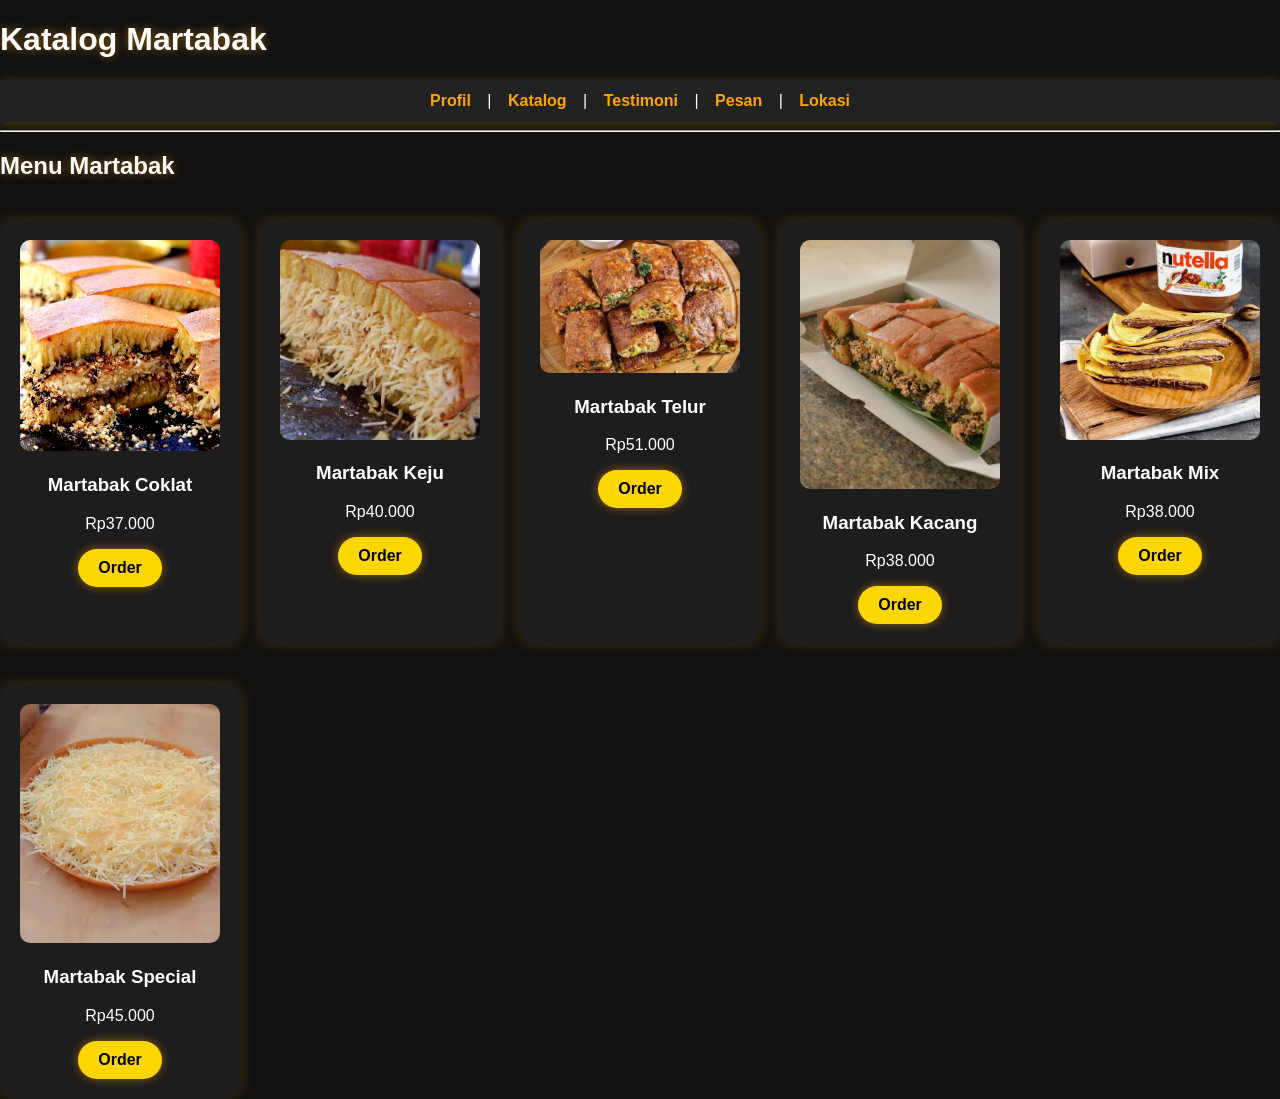
==== katalog.html @ f0855487 "Add files via upload “Kejujuran dalam berdagang membawa keberkahan, sedangkan kebohongan menghapus k" ====
<!DOCTYPE html>
<html>
<head>
<title>Katalog Martabak</title>
<link rel="stylesheet"href="style.css">
</head>

<body>

<h1>Katalog Martabak</h1>

<nav>
<a href="index.html">Profil</a> |
<a href="katalog.html">Katalog</a> |
<a href="testimoni.html">Testimoni</a> |
<a href="pesan.html">Pesan</a> |
<a href="lokasi.html">Lokasi</a>
</nav>

<hr>


<h2>Menu Martabak</h2>

<div class="grid">

    <div class="card">
        <img src="martabak1.jpg">
        <h3>Martabak Coklat</h3>
        <p>Rp37.000</p>
        <a class="btn" href="https://wa.me/6281291641437?text=Pesan Martabak Coklat">Order</a>
    </div>

    <div class="card">
        <img src="martabak2.jpg">
        <h3>Martabak Keju</h3>
        <p>Rp40.000</p>
        <a class="btn" href="#">Order</a>
    </div>

    <div class="card">
        <img src="martabak3.jpg">
        <h3>Martabak Telur</h3>
        <p>Rp51.000</p>
        <a class="btn" href="#">Order</a>
    </div>

    <div class="card">
        <img src="martabak4.jpg">
        <h3>Martabak Kacang</h3>
        <p>Rp38.000</p>
        <a class="btn" href="#">Order</a>
    </div>

    <div class="card">
        <img src="martabak5.jpg">
        <h3>Martabak Mix</h3>
        <p>Rp38.000</p>
        <a class="btn" href="#">Order</a>
    </div>

    <div class="card">
        <img src="martabak6.jpg">
        <h3>Martabak Special</h3>
        <p>Rp45.000</p>
        <a class="btn" href="#">Order</a>
    </div>

</div>
---- style.css ----
body {
    background: #111;
    color: white;
    font-family: Arial, sans-serif;
    margin: 0;
}

/* HEADER */
header {
    text-align: center;
    padding: 40px 20px;
    background: linear-gradient(to right, orange, #1e3c72);
}

/* NAVBAR */
nav {
    background: #222;
    padding: 12px;
    text-align: center;
    box-shadow: 0 2px 10px rgba(255,165,0,0.3);
}

nav a {
    color: orange;
    margin: 0 12px;
    text-decoration: none;
    font-weight: bold;
}

nav a:hover {
    color: white;
}

/* CONTAINER */
.container {
    padding: 20px;
}

/* BUTTON */
.btn {
    background: orange;
    color: black;
    padding: 10px 20px;
    border-radius: 20px;
    text-decoration: none;
    font-weight: bold;
    display: inline-block;
    transition: 0.3s;
}

.btn:hover {
    background: #ff8800;
    transform: scale(1.1);
}

/* GRID KATALOG */
.grid {
    display: grid;
    grid-template-columns: repeat(auto-fit, minmax(200px, 1fr));
    gap: 20px;
}

/* CARD PRODUK */
.card {
    background: #1a1a1a;
    border-radius: 15px;
    padding: 15px;
    text-align: center;
    box-shadow: 0 0 15px rgba(255,165,0,0.2);
    transition: 0.3s;
}

.card:hover {
    transform: scale(1.05);
}

.card img {
    width: 100%;
    border-radius: 10px;
}

/* TEXT GLOW */
h1, h2 {
    text-shadow: 0 0 10px rgba(255,165,0,0.5);
}
card p:first-child {
    color: gold;
    font-size: 18px;
}
.
.
.btn-wa {
    background: #25D366;
    color: white;
    padding: 12px 22px;
    border-radius: 25px;
    text-decoration: none;
    font-weight: bold;
    display: inline-block;
    transition: 0.3s;
}

.btn-wa:hover {
    background: #1ebe5d;
    transform: scale(1.05);
}
.platform {
    display: flex;
    gap: 20px;
    margin-top: 20px;
    flex-wrap: wrap;
}

.card-platform {
    display: inline-block;
    width: 200px;
    padding: 20px;
    border-radius: 15px;
    text-align: center;
    color: white;
    font-weight: bold;
    transition: 0.3s;
    box-shadow: 0 0 10px rgba(255,255,255,0.1);
}

.card-platform:hover {
    transform: translateY(-10px) scale(1.05);
    box-shadow: 0 10px 25px rgba(0,0,0,0.5);
}

.shopee {
    background: linear-gradient(45deg, #ff6a00, #ff9900);
}

.gojek {
    background: linear-gradient(45deg, #00c853, #009624);
}

a {
    text-decoration: none;
    color: inherit;
}
.floating-wa {
    position: fixed;
    bottom: 20px;
    right: 20px;
    background: #25D366;
    color: white;
    padding: 14px 18px;
    border-radius: 50px;
    font-size: 16px;
    text-decoration: none;
    box-shadow: 0 0 15px rgba(37,211,102,0.6);
    z-index: 999;
    transition: 0.3s;
}

.floating-wa:hover {
    background: #1ebe5d;
    transform: scale(1.1);
}
.order-box {
    background: #1a1a1a;
    padding: 20px;
    border-radius: 15px;
    max-width: 400px;
    margin-top: 20px;
}

.order-box input,
.order-box select,
.order-box textarea {
    width: 100%;
    padding: 10px;
    border-radius: 8px;
    border: none;
}
.btn {
    background: linear-gradient(45deg, orange, gold);
    border: none;
    padding: 12px 20px;
    border-radius: 25px;
    font-weight: bold;
    cursor: pointer;
    transition: 0.3s;
    box-shadow: 0 0 10px rgba(255,165,0,0.5);
}

.btn:hover {
    transform: scale(1.1);
    box-shadow: 0 0 20px rgba(255,165,0,0.9);
}
.card {
    background: rgba(255,255,255,0.05);
    padding: 20px;
    border-radius: 15px;
    margin-top: 20px;
}

iframe {
    border-radius: 15px;
    margin-top: 10px;
}

.btn {
    background: gold;
    color: black;
    padding: 10px 20px;
    border-radius: 20px;
    text-decoration: none;
    font-weight: bold;
}

.btn:hover {
    background: orange;
}
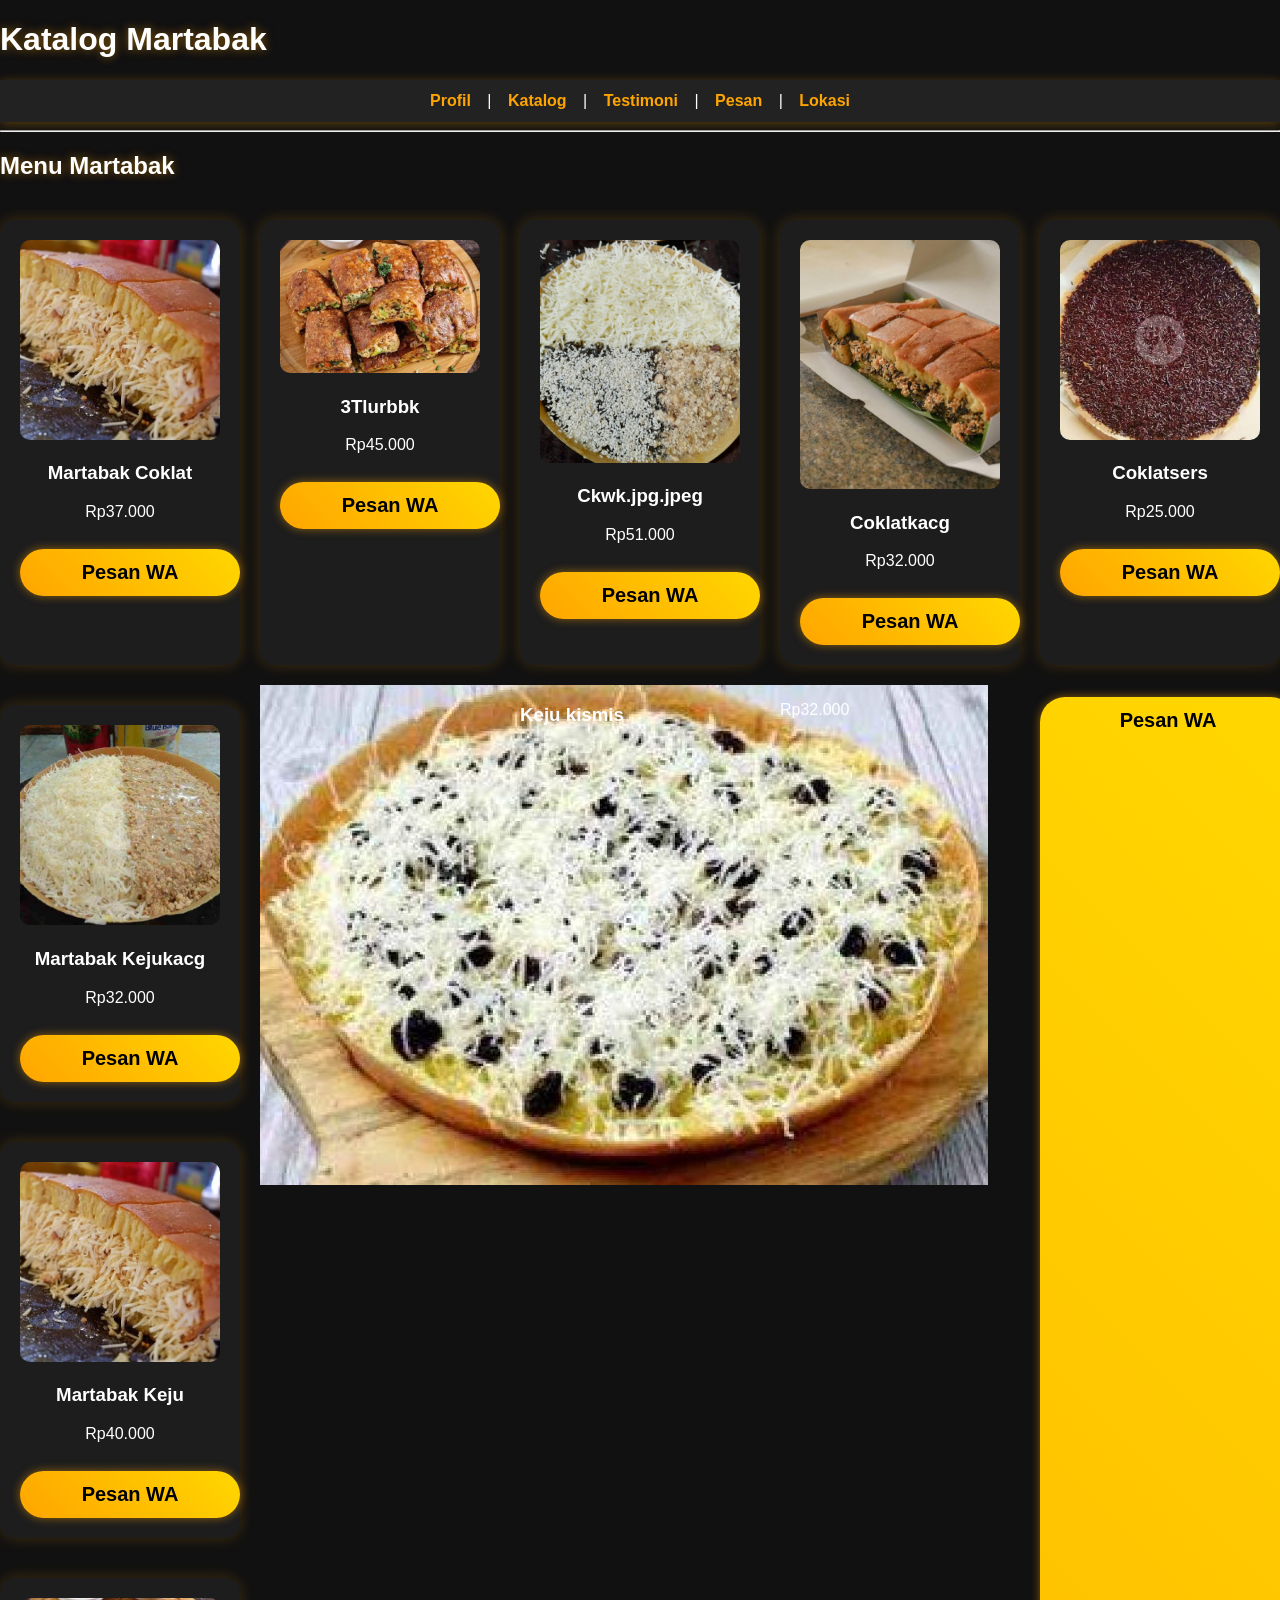
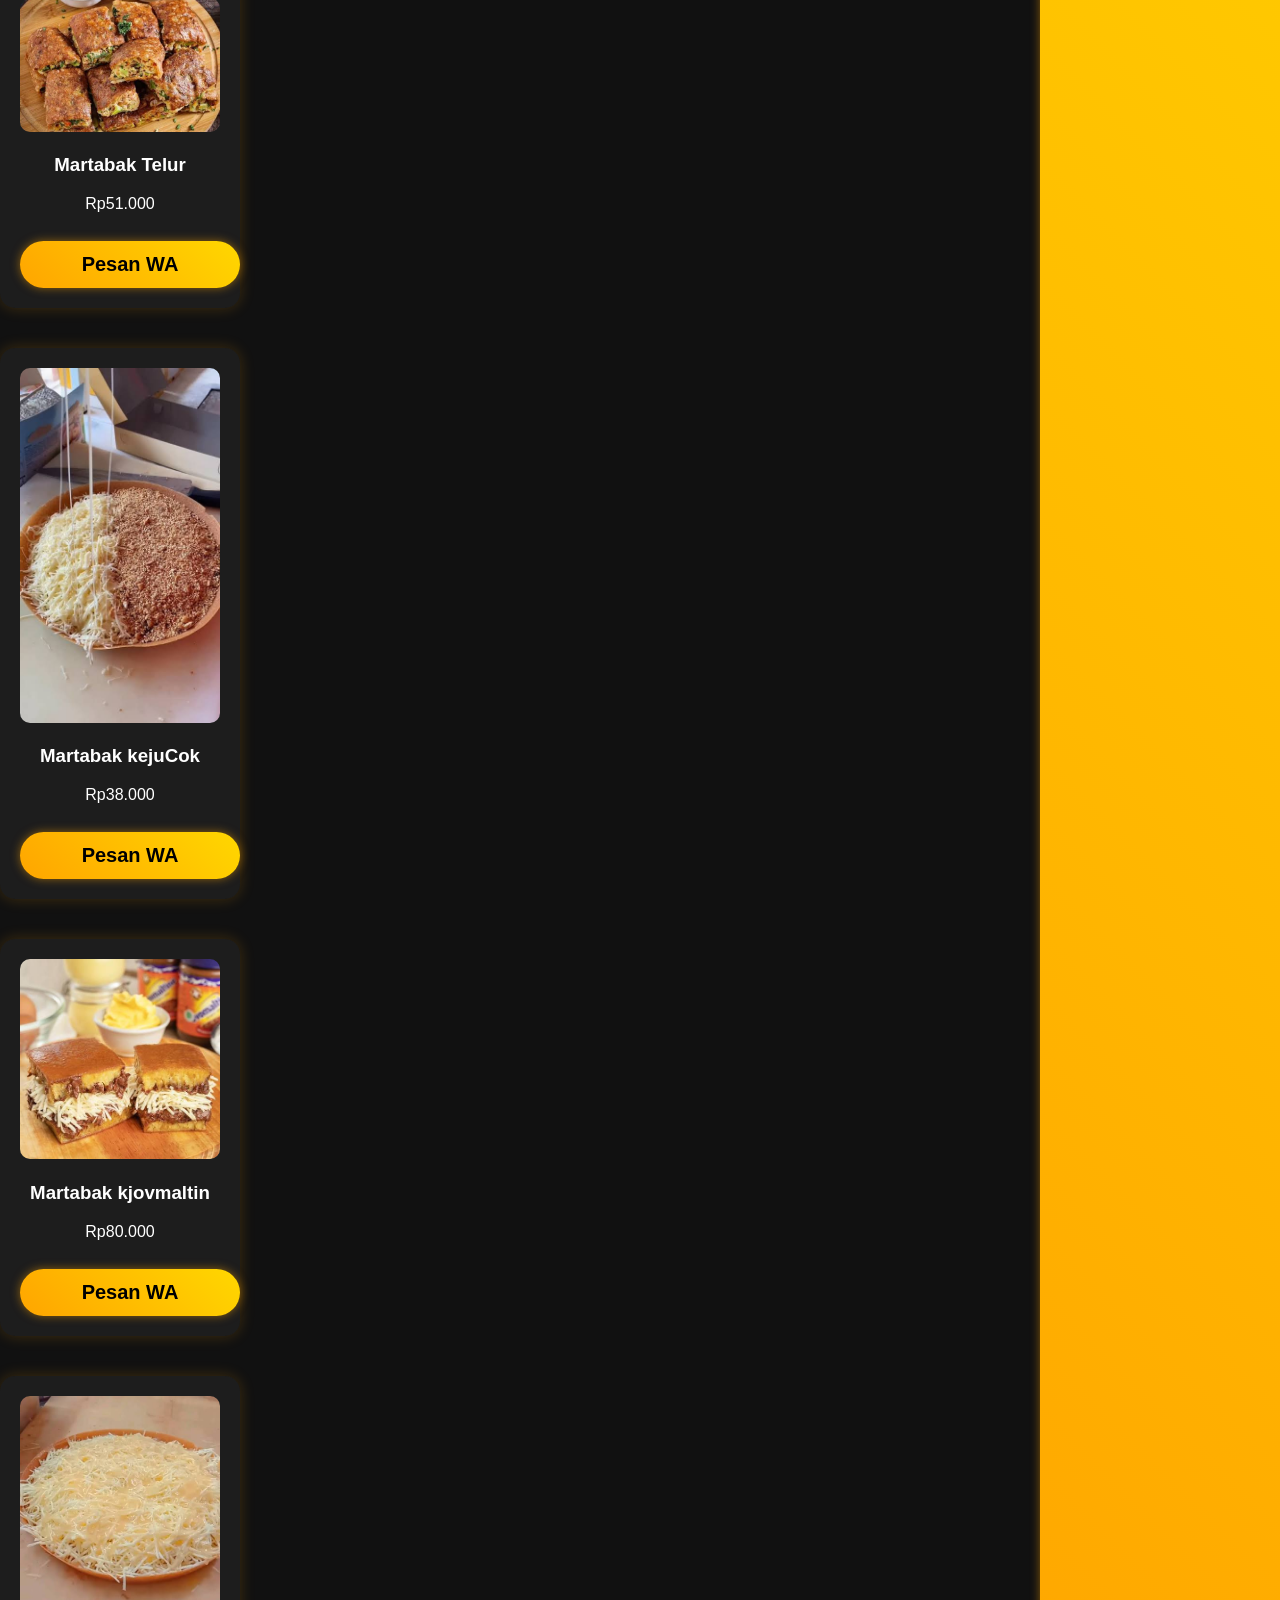
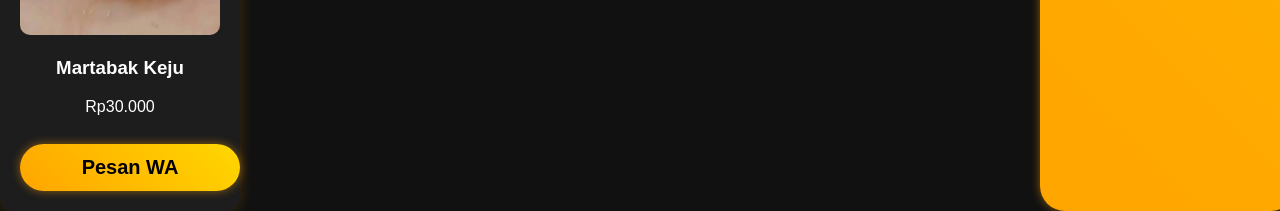
==== commit 2ab9981b: "Add files via upload" ====
--- a/katalog.html
+++ b/katalog.html
@@ -24,46 +24,93 @@
 
 <div class="grid">
 
-    <div class="card">
-        <img src="martabak1.jpg">
-        <h3>Martabak Coklat</h3>
-        <p>Rp37.000</p>
-        <a class="btn" href="https://wa.me/6281291641437?text=Pesan Martabak Coklat">Order</a>
-    </div>
+<div class="card">
+<img src="martabak2.jpg">
+<h3>Martabak Coklat</h3>
+<p>Rp37.000</p>
+<a class="btn" href="https://wa.me/6281287730343?text=Halo%20saya%20ingin%20pesan%20Martabak%20Uurraa" target="_blank">Pesan WA</a>
+</div>
 
-    <div class="card">
-        <img src="martabak2.jpg">
-        <h3>Martabak Keju</h3>
-        <p>Rp40.000</p>
-        <a class="btn" href="#">Order</a>
-    </div>
+<div class="card">
+<img src="3Tlurbbk.jpg">
+<h3>3Tlurbbk</h3>
+<p>Rp45.000</p>
+<a class="btn" href="https://wa.me/6281287730343?text=Halo%20saya%20ingin%20pesan%20Martabak%20Uurraa" target="_blank">Pesan WA</a>
+</div>
 
-    <div class="card">
-        <img src="martabak3.jpg">
-        <h3>Martabak Telur</h3>
-        <p>Rp51.000</p>
-        <a class="btn" href="#">Order</a>
-    </div>
+<div class="card">
+<img src="ckwk.jpg.jpeg">
+<h3>Ckwk.jpg.jpeg</h3>
+<p>Rp51.000</p>
+<a class="btn" href="https://wa.me/6281287730343?text=Halo%20saya%20ingin%20pesan%20Martabak%20Uurraa" target="_blank">Pesan WA</a>
+</div>
 
-    <div class="card">
-        <img src="martabak4.jpg">
-        <h3>Martabak Kacang</h3>
-        <p>Rp38.000</p>
-        <a class="btn" href="#">Order</a>
-    </div>
+<div class="card">
+<img src="coklatkacg.jpg">
+<h3>Coklatkacg</h3>
+<p>Rp32.000</p>
+<a class="btn" href="https://wa.me/6281287730343?text=Halo%20saya%20ingin%20pesan%20Martabak%20Uurraa" target="_blank">Pesan WA</a>
+</div>
 
-    <div class="card">
-        <img src="martabak5.jpg">
-        <h3>Martabak Mix</h3>
-        <p>Rp38.000</p>
-        <a class="btn" href="#">Order</a>
-    </div>
+<div class="card">
+<img src="coklatsers.jpg">
+<h3>Coklatsers</h3>
+<p>Rp25.000</p>
+<a class="btn" href="https://wa.me/6281287730343?text=Halo%20saya%20ingin%20pesan%20Martabak%20Uurraa" target="_blank">Pesan WA</a>
+</div>
 
-    <div class="card">
-        <img src="martabak6.jpg">
-        <h3>Martabak Special</h3>
-        <p>Rp45.000</p>
-        <a class="btn" href="#">Order</a>
-    </div>
+<div class="grid">
 
-</div>+<div class="card">
+<img src="kejukacg.jpg">
+<h3>Martabak Kejukacg</h3>
+<p>Rp32.000</p>
+<a class="btn" href="https://wa.me/6281287730343?text=Halo%20saya%20ingin%20pesan%20Martabak%20Uurraa" target="_blank">Pesan WA</a>
+</div>
+
+<div class="card">
+<img src="martabak2.jpg">
+<h3>Martabak Keju</h3>
+<p>Rp40.000</p>
+<a class="btn" href="https://wa.me/6281287730343?text=Halo%20saya%20ingin%20pesan%20Martabak%20Uurraa" target="_blank">Pesan WA</a>
+</div>
+
+<div class="card">
+<img src="martabak3.jpg">
+<h3>Martabak Telur</h3>
+<p>Rp51.000</p>
+<a class="btn" href="https://wa.me/6281287730343?text=Halo%20saya%20ingin%20pesan%20Martabak%20Uurraa" target="_blank">Pesan WA</a>
+</div>
+
+<div class="card">
+<img src="kejuCok.jpg">
+<h3>Martabak kejuCok</h3>
+<p>Rp38.000</p>
+<a class="btn" href="https://wa.me/6281287730343?text=Halo%20saya%20ingin%20pesan%20Martabak%20Uurraa" target="_blank">Pesan WA</a>
+</div>
+
+<div class="card">
+<img src="kjovmaltin.jpg">
+<h3>Martabak kjovmaltin</h3>
+<p>Rp80.000</p>
+<a class="btn" href="https://wa.me/6281287730343?text=Halo%20saya%20ingin%20pesan%20Martabak%20Uurraa" target="_blank">Pesan WA</a>
+</div>
+
+<div class="card">
+<img src="keju.jpg">
+<h3>Martabak Keju</h3>
+<p>Rp30.000</p>
+<a class="btn" href="https://wa.me/6281287730343?text=Halo%20saya%20ingin%20pesan%20Martabak%20Uurraa" target="_blank">Pesan WA</a>
+</div>
+
+</div>
+<img src="kejukismis.jpg">
+<h3>Keju kismis</h3>
+<p>Rp32.000</p>
+<a class="btn" href="https://wa.me/6281287730343?text=Halo%20saya%20ingin%20pesan%20Martabak%20Uurraa" target="_blank">Pesan WA</a>
+</div>
+
+
+</div
+
+
--- a/style.css
+++ b/style.css
@@ -38,15 +38,21 @@
 
 /* BUTTON */
 .btn {
-    background: orange;
-    color: black;
-    padding: 10px 20px;
-    border-radius: 20px;
-    text-decoration: none;
-    font-weight: bold;
-    display: inline-block;
-    transition: 0.3s;
-}
+background: gold;
+color: black;
+padding: 16px 24px;
+border-radius: 14px;
+text-decoration: none;
+font-weight: bold;
+display: inline-block;
+transition: 0.3s;
+font-size: 20px;
+width: 90%;
+max-width: 300px;
+text-align: center;
+margin-top: 12px;
+}
+
 
 .btn:hover {
     background: #ff8800;
@@ -202,15 +208,194 @@
     margin-top: 10px;
 }
 
-.btn {
-    background: gold;
-    color: black;
-    padding: 10px 20px;
-    border-radius: 20px;
-    text-decoration: none;
-    font-weight: bold;
-}
-
-.btn:hover {
-    background: orange;
-}+.
+input,
+select,
+textarea{
+width:90%;
+max-width:350px;
+padding:14px;
+font-size:18px;
+border-radius:10px;
+margin-top:10px;
+margin-bottom:15px;
+}
+
+@media (max-width:600px){
+
+nav{
+display:flex;
+flex-wrap:wrap;
+justify-content:center;
+gap:10px;
+}
+
+nav a{
+font-size:18px;
+padding:10px;
+}
+
+.card{
+width:90%;
+margin:auto;
+padding:20px;
+}
+
+h1{
+font-size:34px;
+}
+
+h2{
+font-size:28px;
+}
+
+p{
+font-size:20px;
+line-height:1.6;
+}
+
+}
+/* MOBILE ANDROID */
+@media (max-width: 600px){
+
+body{
+    font-size:18px;
+}
+
+/* NAVBAR */
+nav{
+    display:flex;
+    flex-wrap:wrap;
+    justify-content:center;
+    gap:12px;
+    padding:15px;
+}
+
+nav a{
+    font-size:18px;
+    padding:12px;
+}
+
+/* HEADER */
+header{
+    padding:50px 20px;
+}
+
+h1{
+    font-size:38px;
+}
+
+h2{
+    font-size:30px;
+}
+
+p{
+    font-size:20px;
+    line-height:1.7;
+}
+
+/* KATALOG */
+.grid{
+    grid-template-columns:1fr;
+}
+
+/* CARD */
+.card{
+    width:92%;
+    margin:auto;
+    padding:25px;
+}
+
+.card img{
+    width:100%;
+    border-radius:15px;
+}
+
+/* BUTTON */
+.btn{
+    width:100%;
+    max-width:100%;
+    font-size:22px;
+    padding:18px;
+    border-radius:18px;
+}
+
+/* FORM */
+.order-box{
+    width:92%;
+    max-width:100%;
+}
+
+.order-box input,
+.order-box select,
+.order-box textarea{
+    width:100%;
+    font-size:20px;
+    padding:18px;
+    border-radius:12px;
+    margin-bottom:18px;
+    box-sizing:border-box;
+}
+
+/* PLATFORM */
+.platform{
+    flex-direction:column;
+}
+
+.card-platform{
+    width:100%;
+}
+
+/* FLOATING WA */
+.floating-wa{
+    font-size:20px;
+    padding:18px 22px;
+}
+}
+.logo-home{
+width:140px;
+height:140px;
+object-fit:cover;
+border-radius:50%;
+border:4px solid gold;
+margin-bottom:20px;
+box-shadow:0 0 20px rgba(255,215,0,0.6);
+}
+.hero-banner{
+position:relative;
+width:100%;
+height:260px;
+overflow:hidden;
+border-radius:20px;
+margin-top:20px;
+box-shadow:0 0 25px rgba(255,165,0,0.4);
+}
+
+.hero-banner img{
+width:100%;
+height:100%;
+object-fit:cover;
+filter:brightness(60%);
+}
+
+.hero-text{
+position:absolute;
+top:50%;
+left:50%;
+transform:translate(-50%,-50%);
+text-align:center;
+color:white;
+width:90%;
+}
+
+.hero-text h2{
+font-size:42px;
+margin-bottom:10px;
+text-shadow:0 0 15px rgba(255,165,0,0.9);
+}
+
+.hero-text p{
+font-size:20px;
+font-weight:bold;
+color:gold;
+}
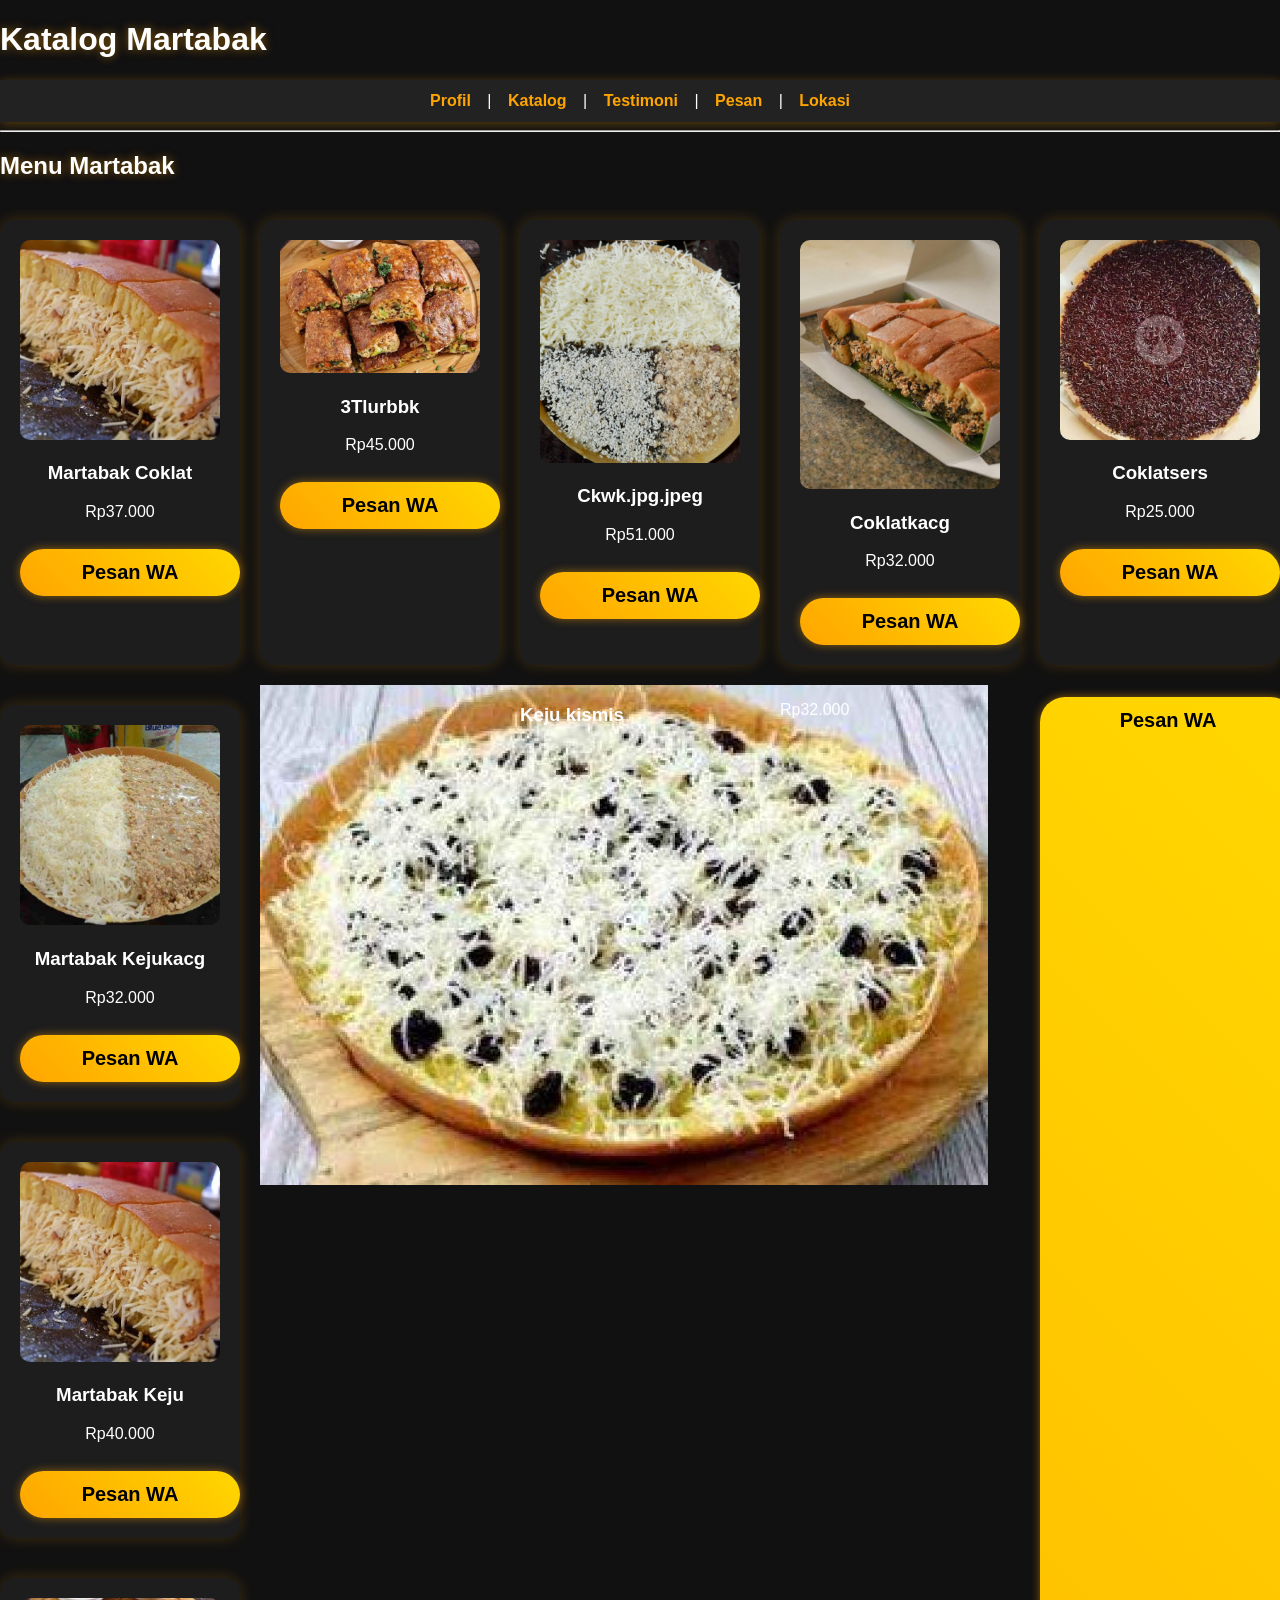
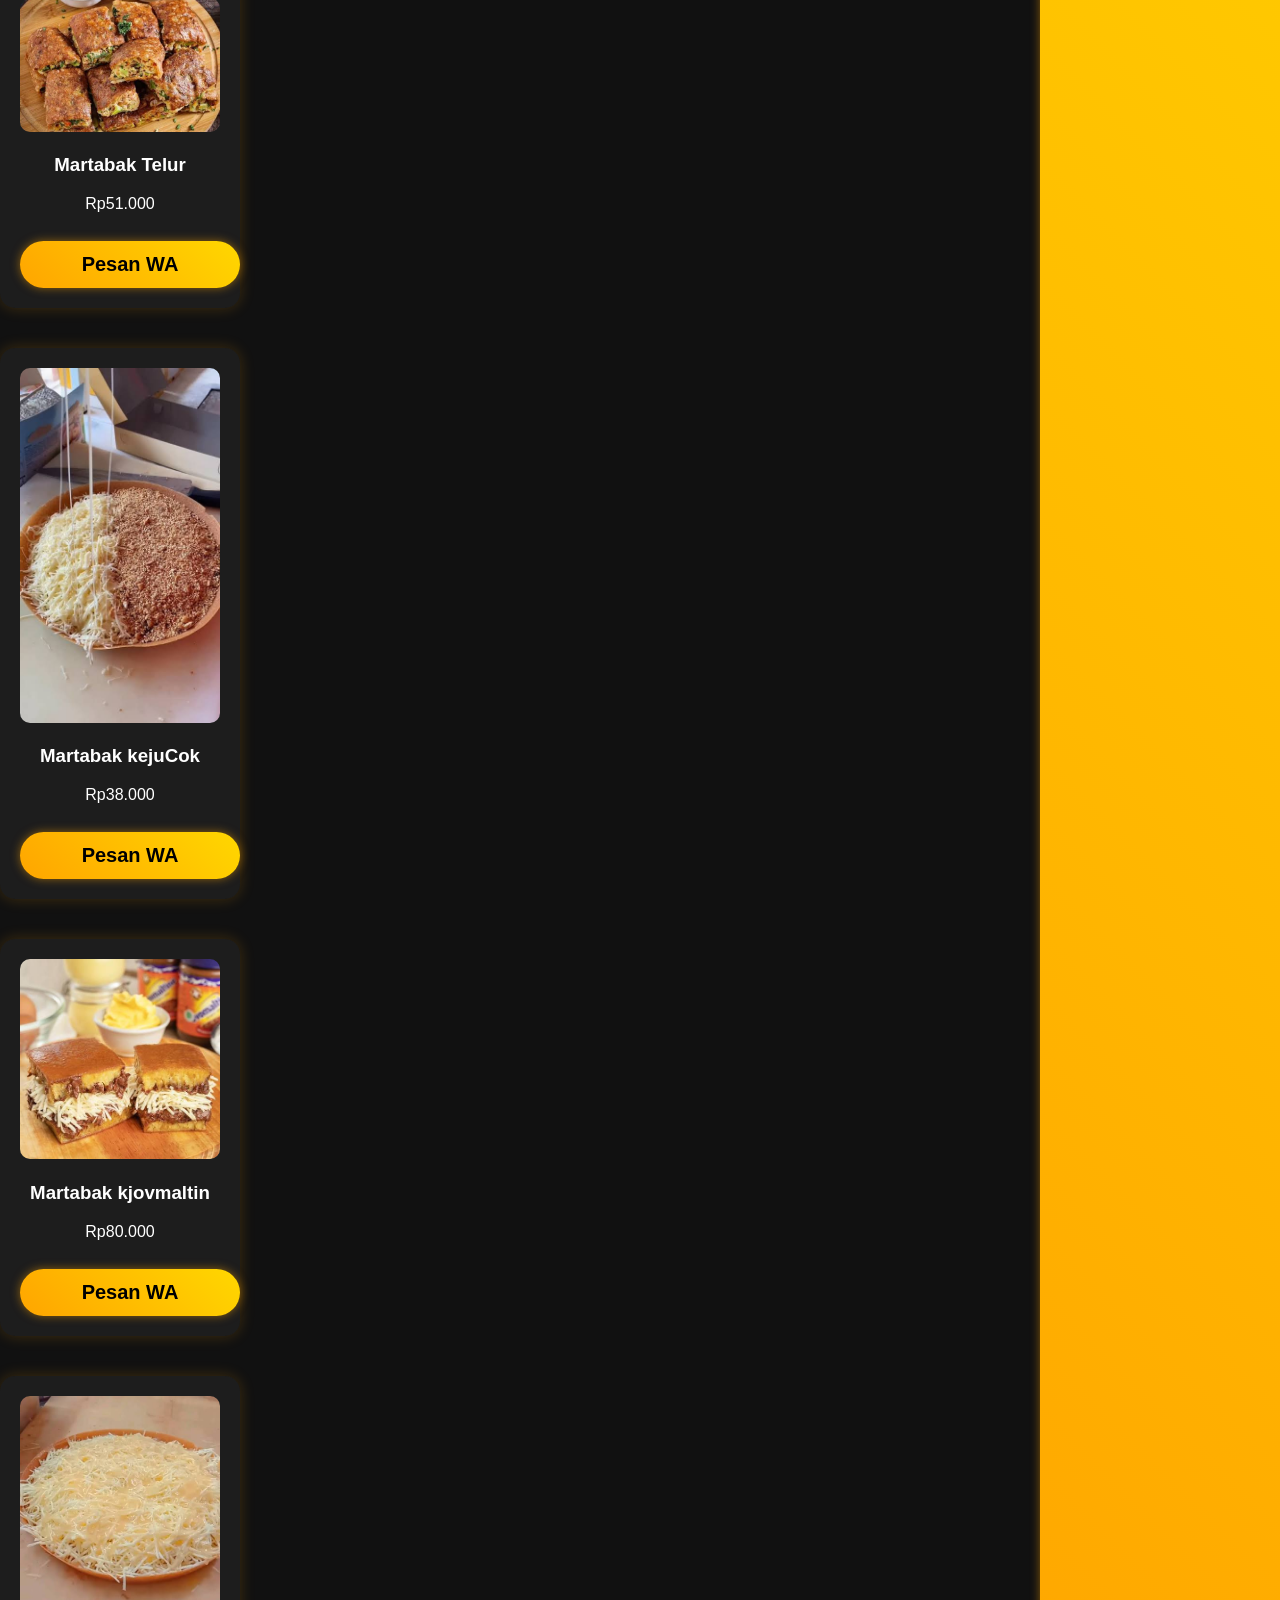
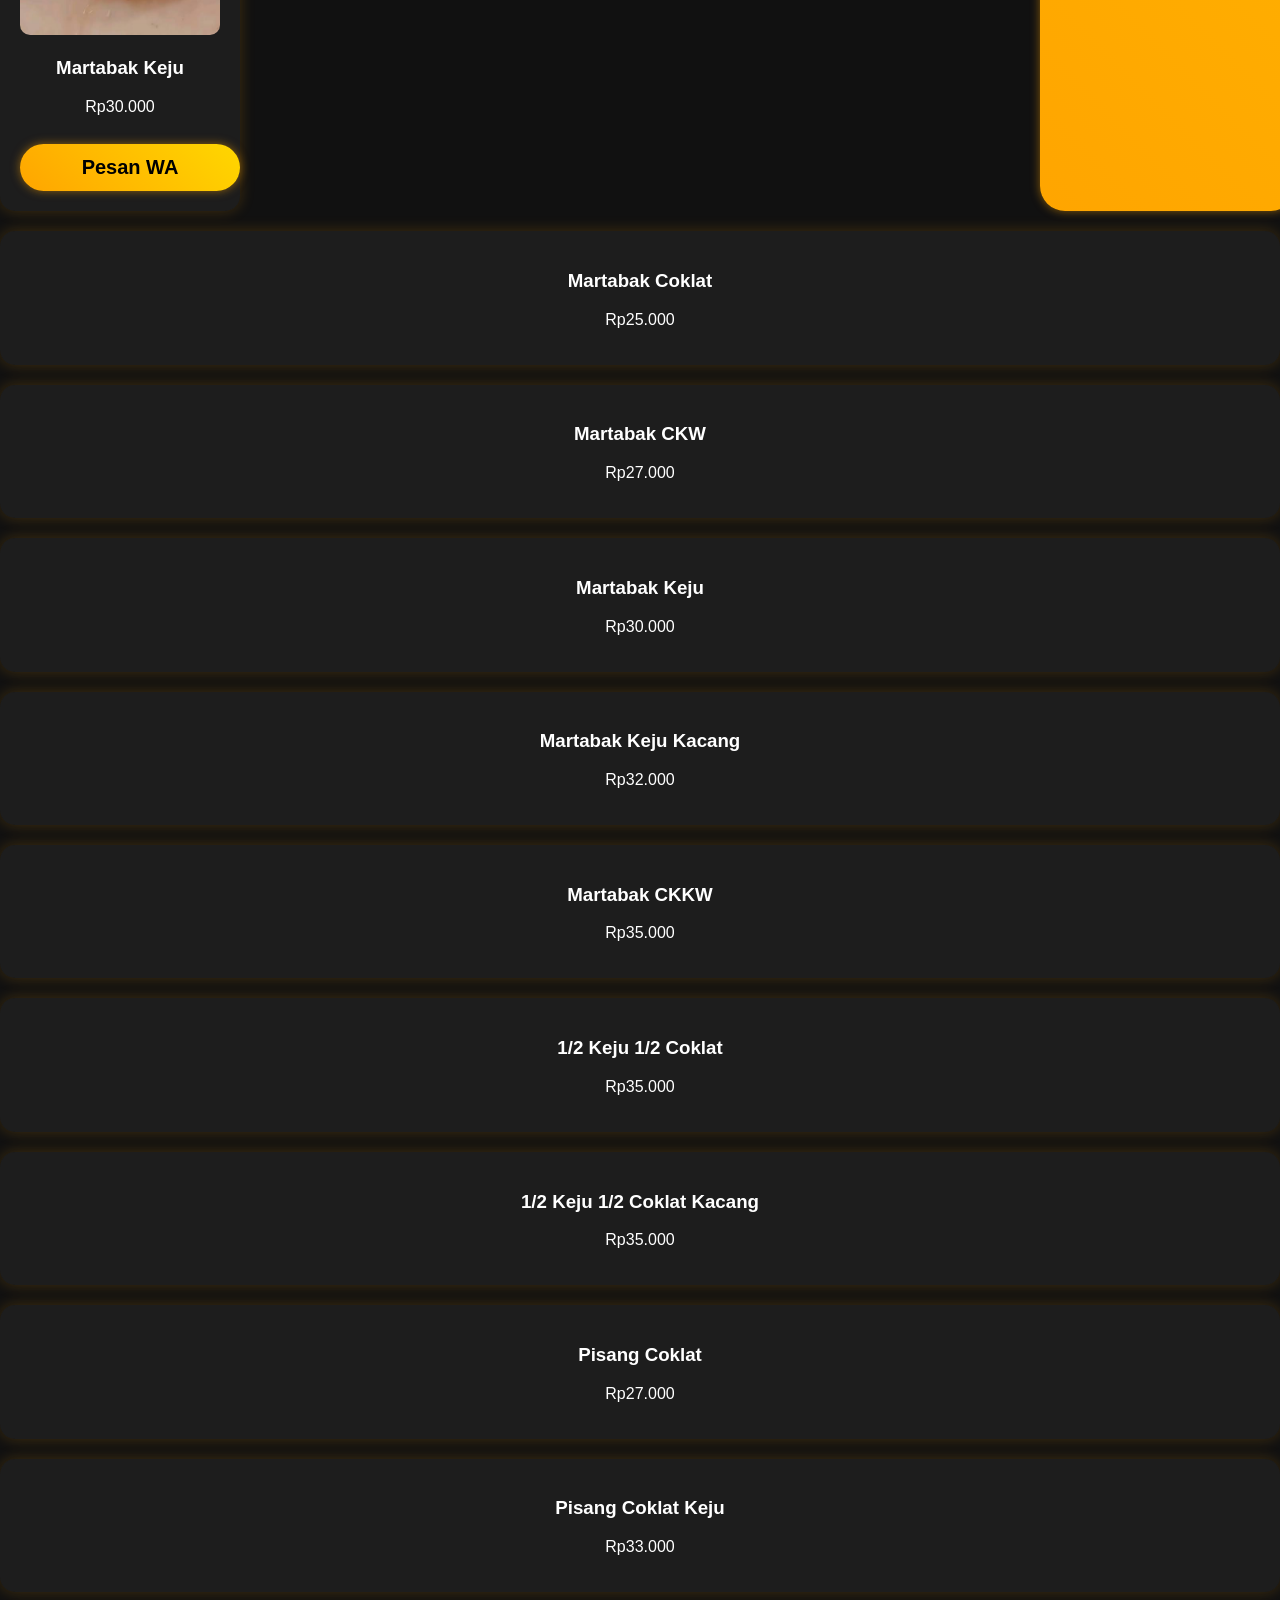
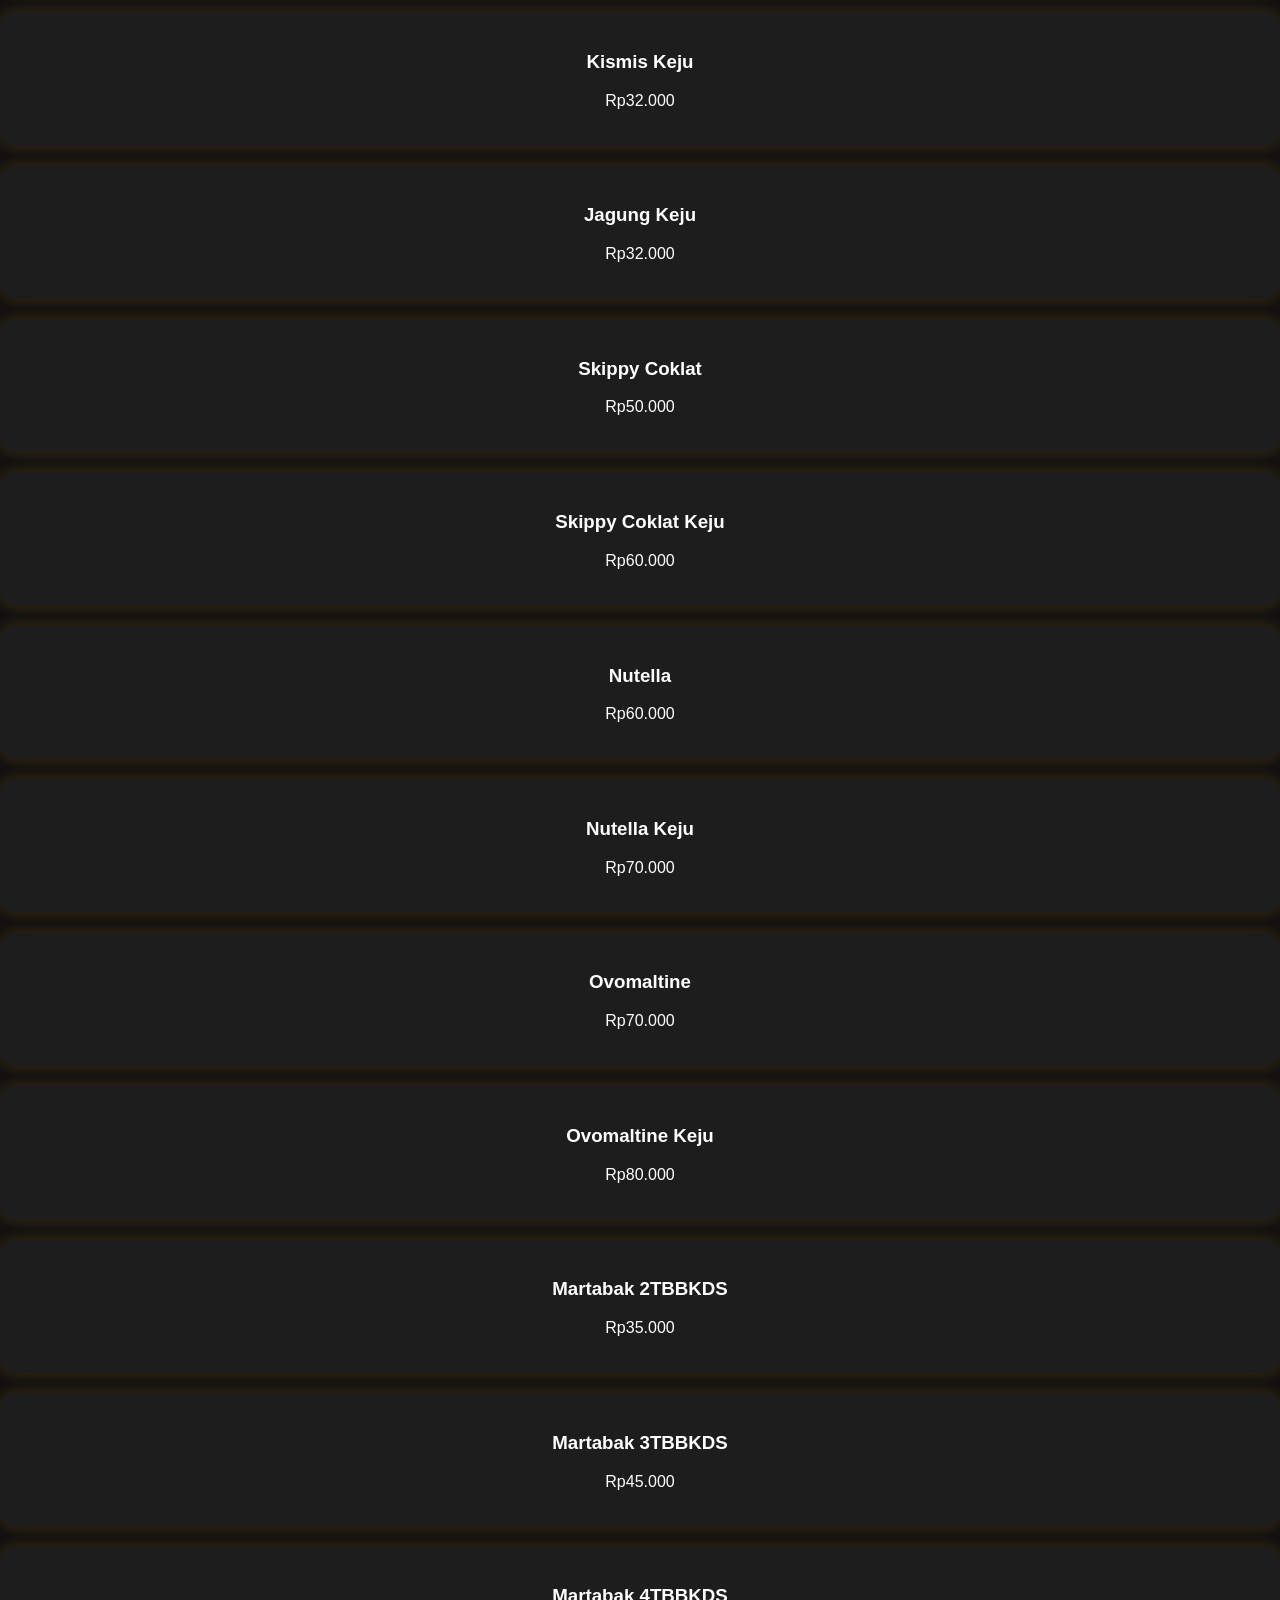
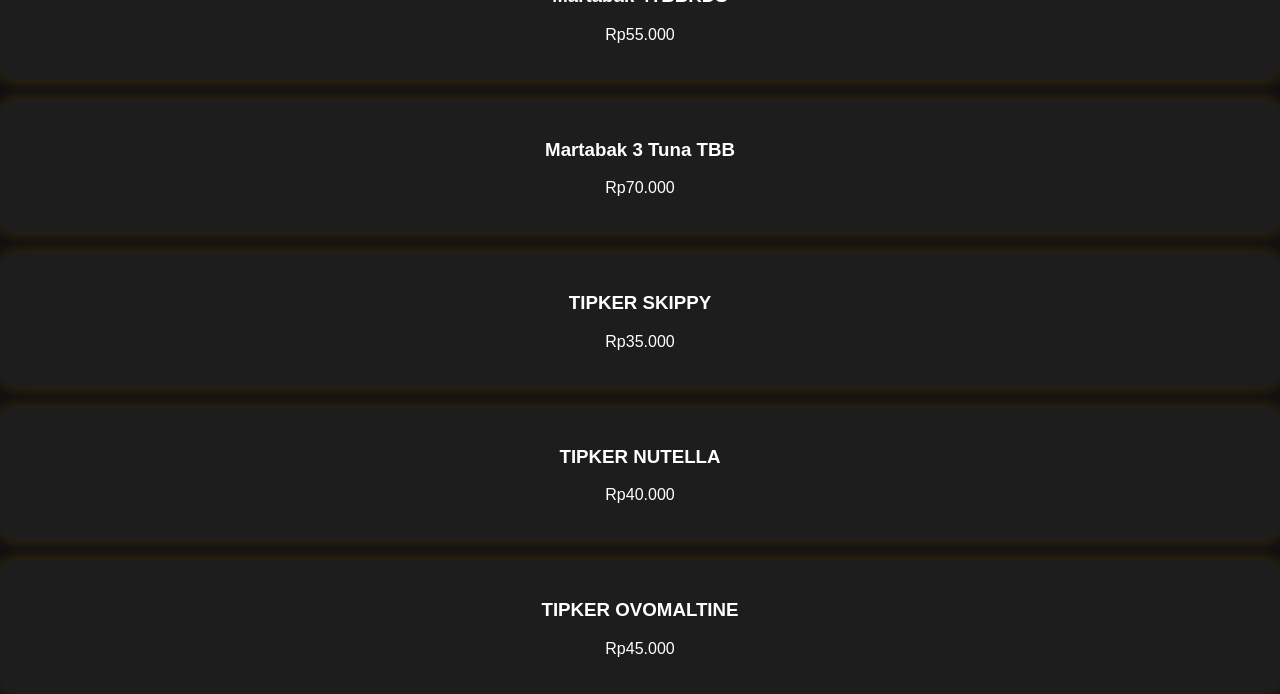
==== commit 29d4b610: "Add files via upload update terbaru website martabak uurraa" ====
--- a/katalog.html
+++ b/katalog.html
@@ -109,6 +109,125 @@
 <p>Rp32.000</p>
 <a class="btn" href="https://wa.me/6281287730343?text=Halo%20saya%20ingin%20pesan%20Martabak%20Uurraa" target="_blank">Pesan WA</a>
 </div>
+<div class="card">
+<h3>Martabak Coklat</h3>
+<p>Rp25.000</p>
+</div>
+
+<div class="card">
+<h3>Martabak CKW</h3>
+<p>Rp27.000</p>
+</div>
+
+<div class="card">
+<h3>Martabak Keju</h3>
+<p>Rp30.000</p>
+</div>
+
+<div class="card">
+<h3>Martabak Keju Kacang</h3>
+<p>Rp32.000</p>
+</div>
+
+<div class="card">
+<h3>Martabak CKKW</h3>
+<p>Rp35.000</p>
+</div>
+
+<div class="card">
+<h3>1/2 Keju 1/2 Coklat</h3>
+<p>Rp35.000</p>
+</div>
+
+<div class="card">
+<h3>1/2 Keju 1/2 Coklat Kacang</h3>
+<p>Rp35.000</p>
+</div>
+
+<div class="card">
+<h3>Pisang Coklat</h3>
+<p>Rp27.000</p>
+</div>
+
+<div class="card">
+<h3>Pisang Coklat Keju</h3>
+<p>Rp33.000</p>
+</div>
+
+<div class="card">
+<h3>Kismis Keju</h3>
+<p>Rp32.000</p>
+</div>
+
+<div class="card">
+<h3>Jagung Keju</h3>
+<p>Rp32.000</p>
+</div>
+
+<div class="card">
+<h3>Skippy Coklat</h3>
+<p>Rp50.000</p>
+</div>
+
+<div class="card">
+<h3>Skippy Coklat Keju</h3>
+<p>Rp60.000</p>
+</div>
+
+<div class="card">
+<h3>Nutella</h3>
+<p>Rp60.000</p>
+</div>
+
+<div class="card">
+<h3>Nutella Keju</h3>
+<p>Rp70.000</p>
+</div>
+
+<div class="card">
+<h3>Ovomaltine</h3>
+<p>Rp70.000</p>
+</div>
+
+<div class="card">
+<h3>Ovomaltine Keju</h3>
+<p>Rp80.000</p>
+</div>
+
+<div class="card">
+<h3>Martabak 2TBBKDS</h3>
+<p>Rp35.000</p>
+</div>
+
+<div class="card">
+<h3>Martabak 3TBBKDS</h3>
+<p>Rp45.000</p>
+</div>
+
+<div class="card">
+<h3>Martabak 4TBBKDS</h3>
+<p>Rp55.000</p>
+</div>
+
+<div class="card">
+<h3>Martabak 3 Tuna TBB</h3>
+<p>Rp70.000</p>
+</div>
+
+<div class="card">
+<h3>TIPKER SKIPPY</h3>
+<p>Rp35.000</p>
+</div>
+
+<div class="card">
+<h3>TIPKER NUTELLA</h3>
+<p>Rp40.000</p>
+</div>
+
+<div class="card">
+<h3>TIPKER OVOMALTINE</h3>
+<p>Rp45.000</p>
+</div>
 
 
 </div
--- a/style.css
+++ b/style.css
@@ -231,8 +231,8 @@
 }
 
 nav a{
-font-size:18px;
-padding:10px;
+font-size:24px;
+padding: 16px;
 }
 
 .card{
@@ -272,8 +272,9 @@
 }
 
 nav a{
-    font-size:18px;
-    padding:12px;
+    font-size:24px;
+    padding:16px;
+    font-weight:bold;
 }
 
 /* HEADER */
@@ -399,3 +400,143 @@
 font-weight:bold;
 color:gold;
 }
+@media (max-width: 768px) {
+
+body{
+    font-size:18px;
+}
+
+nav a{
+    font-size:18px;
+    padding:10px;
+}
+
+.hero-text h2{
+    font-size:42px;
+}
+
+.hero-text p{
+    font-size:22px;
+}
+
+button,
+.btn-wa{
+    font-size:22px;
+    padding:18px 30px;
+    border-radius:20px;
+}
+
+.container{
+    padding:20px;
+}
+
+img{
+    max-width:100%;
+}
+
+}
+.menu-container{
+    display:grid;
+    grid-template-columns:1fr 1fr;
+    gap:15px;
+}
+
+.menu-item{
+    width:100%;
+    box-sizing:border-box;
+}
+
+.menu-item img{
+    width:100%;
+    height:180px;
+    object-fit:cover;
+    border-radius:12px;
+}
+
+@media (max-width:768px){
+
+.menu-container{
+    grid-template-columns:1fr;
+}
+
+.menu-item{
+    margin:auto;
+}
+
+}
+.hero-image img{
+width:100%;
+height:420px;
+object-fit:cover;
+display:block;
+border-radius:0;
+}
+.hero-image{
+margin-top:10px;
+overflow:hidden;
+}
+.delivery-banner{
+background:#ffcc00;
+color:#111;
+text-align:center;
+padding:14px;
+font-size:18px;
+font-weight:bold;
+}
+
+.platform-buttons{
+display:flex;
+flex-wrap:wrap;
+justify-content:center;
+gap:12px;
+padding:20px;
+background:#1a1a1a;
+}
+
+.platform-btn{
+text-decoration:none;
+padding:14px 22px;
+border-radius:12px;
+font-size:18px;
+font-weight:bold;
+color:white;
+transition:0.3s;
+}
+
+.wa{
+background:#25D366;
+}
+
+.gojek{
+background:#00AA13;
+}
+
+.grab{
+background:#00b14f;
+}
+
+.shopee{
+background:#ee4d2d;
+}
+
+.platform-btn:hover{
+transform:scale(1.05);
+opacity:0.9;
+}
+.wa-float{
+position:fixed;
+bottom:20px;
+right:20px;
+background:#25D366;
+color:white;
+width:65px;
+height:65px;
+border-radius:50%;
+display:flex;
+justify-content:center;
+align-items:center;
+font-size:34px;
+text-decoration:none;
+box-shadow:0 0 15px rgba(0,0,0,0.4);
+z-index:9999;
+}
